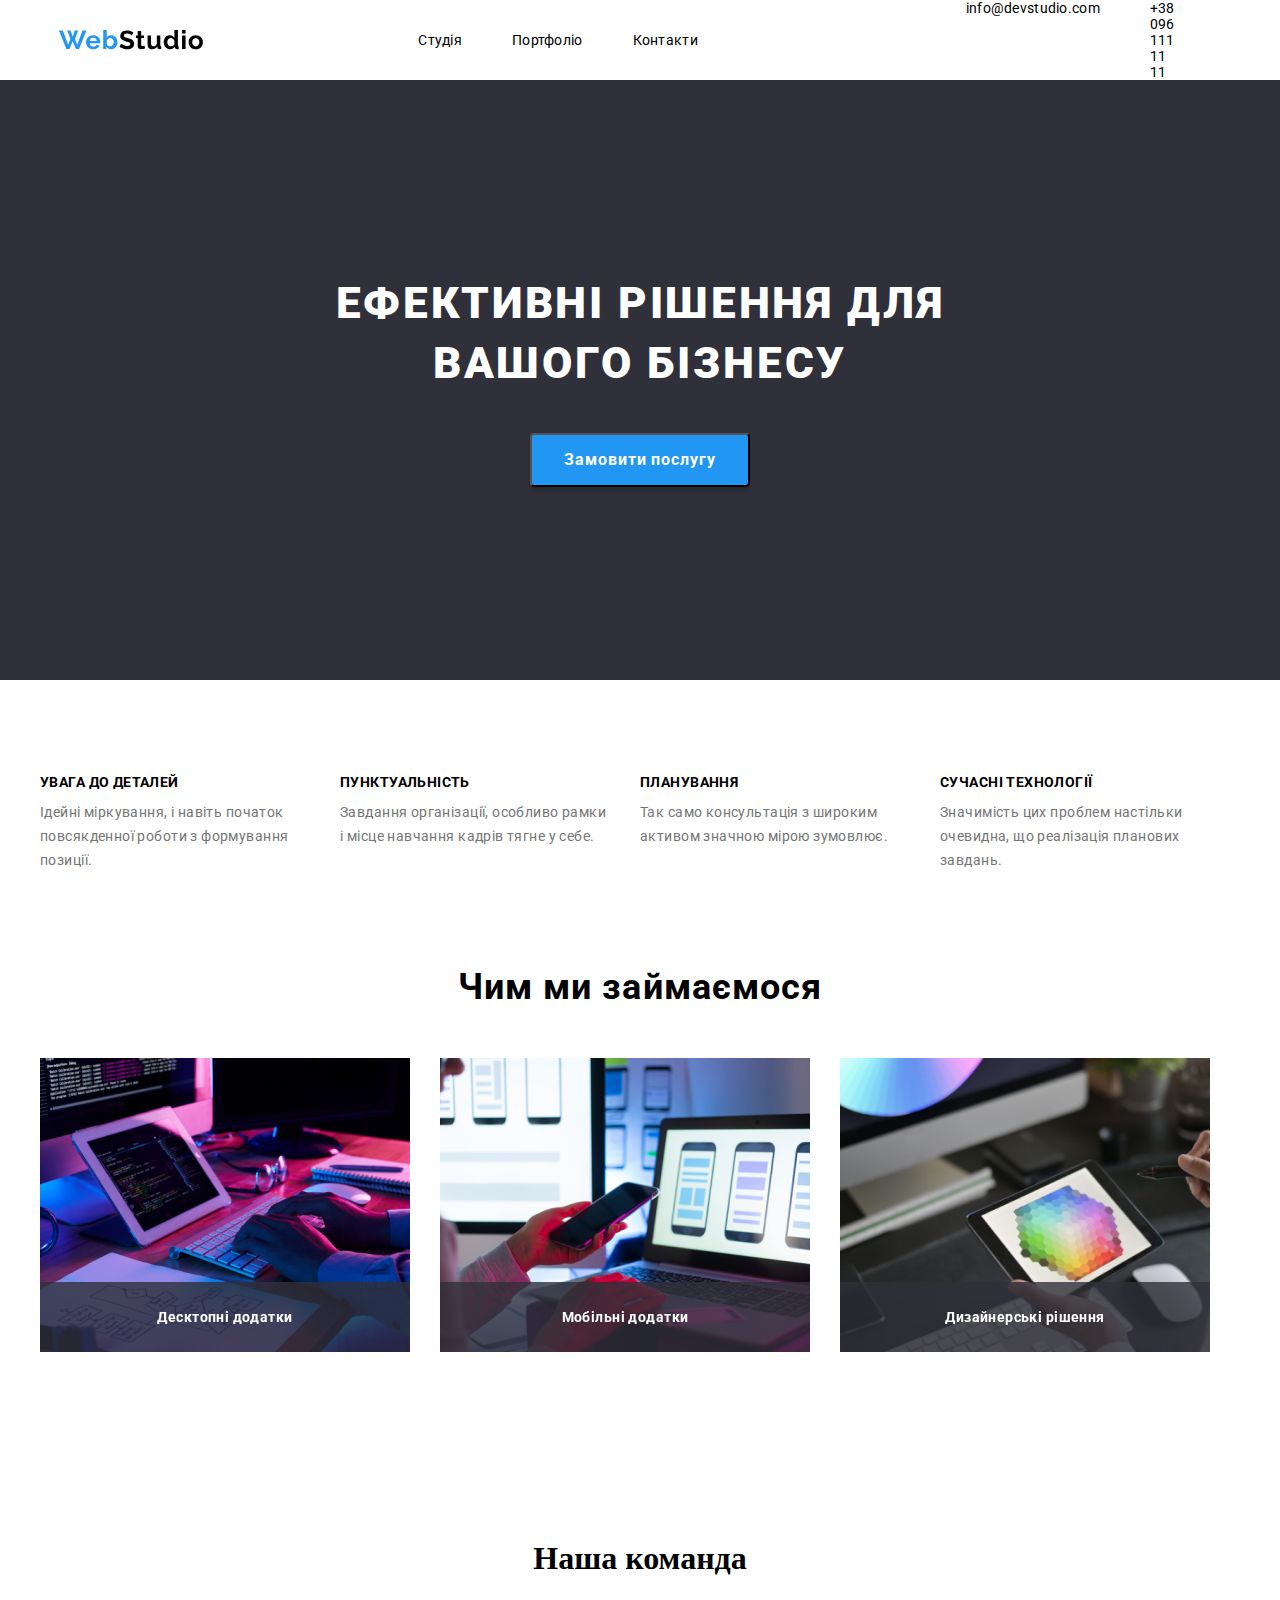
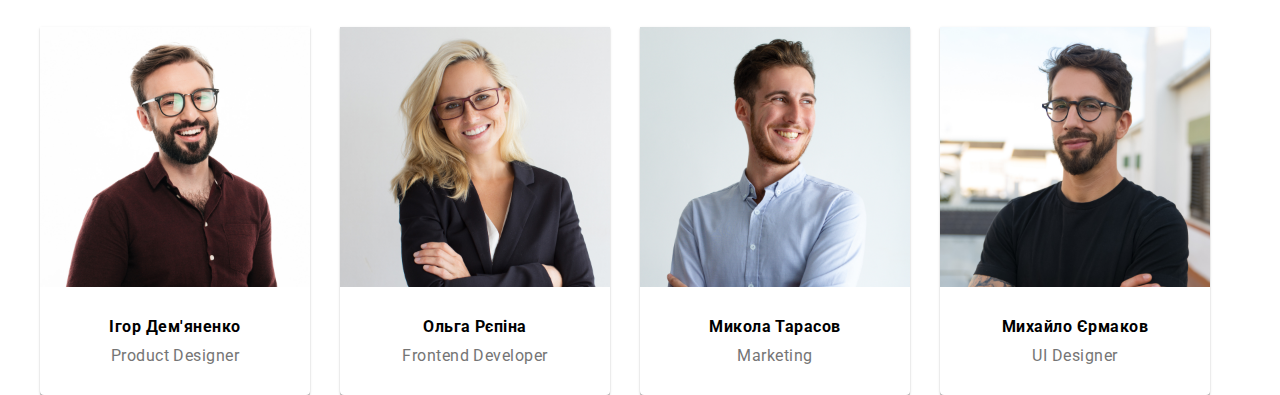
==== index.html @ e47896ac "27" ====
<!DOCTYPE html>
<html lang="en">
  <head>
    <meta charset="UTF-8" />
    <meta http-equiv="X-UA-Compatible" content="IE=edge" />
    <meta name="viewport" content="width=device-width, initial-scale=1.0" />
    <title>Document</title>

    <link rel="stylesheet" href="style.css" />
    <link rel="preconnect" href="https://fonts.googleapis.com" />
    <link rel="preconnect" href="https://fonts.gstatic.com" crossorigin />
    <link
      href="https://fonts.googleapis.com/css2?family=Fira+Sans:wght@400;700;900&family=Roboto:wght@500;700;900&display=swap"
      rel="stylesheet"
    />
    <link rel="preconnect" href="https://fonts.googleapis.com" />
    <link rel="preconnect" href="https://fonts.gstatic.com" crossorigin />
    <link
      href="https://fonts.googleapis.com/css2?family=Fira+Sans:wght@400;700;900&family=Raleway:wght@700&display=swap"
      rel="stylesheet"
    />
  </head>
  <body>
    <header>
      <nav class="header_nav">
        <img src="img/WebStudio.svg" alt="" class="header_nav_svg" />
        <ul class="header_nav_list">
          <li class="header_nav_list_li">Студія</li>
          <li class="header_nav_list_li">Портфоліо</li>
          <li class="header_nav_list_li">Контакти</li>
        </ul>
        <div class="header_nav_info">
          <p class="header_nav_info_p">info@devstudio.com</p>
          <p class="header_nav_info_p">+38 096 111 11 11</p>
        </div>
      </nav>
      <div class="header_logo">
        <h1 class="header_logo_text">
          Ефективні рішення для<br />
          вашого бізнесу
        </h1>
        <button
          class="header_logo_button header_logo_button_text button"
          data-modal-open
        >
          Замовити послугу
        </button>
        <div class="backdrop is-hidden" data-modal>
          <div class="modal">
            <button class="button-close" data-modal-close>X</button>
          </div>
        </div>
        <script src="modal.js"></script>
      </div>
    </header>
    <main>
      <section class="section">
        <ul class="section_list">
          <li class="section_item">
            <h5>УВАГА ДО ДЕТАЛЕЙ</h5>
            <p>
              Ідейні міркування, і навіть початок повсякденної роботи з
              формування позиції.
            </p>
          </li>
          <li class="section_item">
            <h5>ПУНКТУАЛЬНІСТЬ</h5>
            <p>
              Завдання організації, особливо рамки і місце навчання кадрів тягне
              у себе.
            </p>
          </li>
          <li class="section_item">
            <h5>ПЛАНУВАННЯ</h5>
            <p>
              Так само консультація з широким активом значною мірою зумовлює.
            </p>
          </li>
          <li class="section_item">
            <h5>СУЧАСНІ ТЕХНОЛОГІЇ</h5>
            <p>
              Значимість цих проблем настільки очевидна, що реалізація планових
              завдань.
            </p>
          </li>
        </ul>
      </section>
      <section class="section2">
        <h1>Чим ми займаємося</h1>
        <div class="section2_container">
          <img class="section2_img" src="img/box_1.png" alt="" />
          <div class="section2_wrapper w1">
            <p class="section2_text">Десктопні додатки</p>
          </div>

          <img class="section2_img" src="img/box_2.png" alt="" />
          <div class="section2_wrapper w2">
            <p class="section2_text">Мобільні додатки</p>
          </div>

          <img class="section2_img" src="img/box_3.png" alt="" />
          <div class="section2_wrapper w3">
            <p class="section2_text">Дизайнерські рішення</p>
          </div>
        </div>
      </section>
    </main>
    <footer class="footer">
      <h1>Наша команда</h1>
      <div class="wrapper">
        <div class="footer_container">
          <img src="img/img1.jpg" alt="" />
          <h5>Ігор Дем'яненко</h5>
          <p>Product Designer</p>
        </div>
        <div class="footer_container">
          <img src="img/img2.jpg" alt="" />
          <h5>Ольга Рєпіна</h5>
          <p>Frontend Developer</p>
        </div>
        <div class="footer_container">
          <img src="img/img3.jpg" alt="" />
          <h5>Микола Тарасов</h5>
          <p>Marketing</p>
        </div>
        <div class="footer_container">
          <img src="img/img4.png" alt="" />
          <h5>Михайло Єрмаков</h5>
          <p>UI Designer</p>
        </div>
      </div>
    </footer>
  </body>
</html>
---- style.css ----
* {
  margin: 0;
  padding: 0;
  box-sizing: border-box;
}
.header_nav {
  height: 80px;
  display: flex;
  justify-content: center;
  align-items: center;
}
.header_nav_svg {
  margin: 0 215px 0 219px;
  font-family: "Raleway";
  font-weight: 700;
  font-size: 26px;
  line-height: 31px;
  letter-spacing: 0.03em;
}
.header_nav_list {
  display: flex;
}
.header_nav_list_li {
  font-family: "Roboto";
  font-size: 14px;
  line-height: 16px;
  letter-spacing: 0.02em;
  margin-right: 50px;
  list-style: none;
}
.header_nav_list_li:hover {
  color: #2196f3;
}
.header_nav_info {
  display: flex;
  margin-left: 218px;
  margin-right: 215px;
}
.header_nav_info_p {
  display: flex;
  font-family: "Roboto";
  font-size: 14px;
  line-height: 16px;
  letter-spacing: 0.02em;
  margin-right: 50px;
}
.header_nav_info_p:hover {
  color: #2196f3;
}
.header_logo {
  display: flex;
  background-color: #2f303a;
  justify-content: center;
  align-items: center;
  flex-direction: column;
  height: 600px;
}
.header_logo_text {
  font-family: "Roboto";
  font-weight: 900;
  font-size: 44px;
  line-height: 60px;
  text-align: center;
  letter-spacing: 0.06em;
  text-transform: uppercase;
  color: #ffffff;
  margin-bottom: 40px;
}
.header_logo_button {
  background: #2196f3;
  box-shadow: 0px 4px 4px rgba(0, 0, 0, 0.15);
  border-radius: 4px;
}
.header_logo_button_text {
  font-family: "Roboto";
  font-weight: 700;
  font-size: 16px;
  line-height: 30px;
  display: flex;
  align-items: center;
  text-align: center;
  letter-spacing: 0.06em;
  color: #ffffff;
  padding: 10px 32px;
}
.section_list {
  display: flex;
  justify-content: center;
  list-style: none;
}

.section_item {
  margin: 94px 0;
  margin-right: 30px;
  max-width: 270px;
}

.section_item h5 {
  font-size: 14px;
  letter-spacing: 0.42px;
  margin-bottom: 10px;
  font-family: Roboto;
}

.section_item p {
  color: #757575;
  font-size: 14px;
  font-family: Roboto;
  line-height: 24px;
  letter-spacing: 0.42px;
}

.section2 {
  display: flex;
  justify-content: center;
  flex-direction: column;
}

.section2 h1 {
  text-align: center;
  font-size: 36px;
  font-family: Roboto;
  letter-spacing: 1.08px;
}

.section2_container {
  display: flex;
  justify-content: center;
  position: relative;
}

.section2_container img {
  margin-right: 30px;
  margin-top: 50px;
}

.section2_wrapper {
  position: absolute;
  background: #2f303acc;
  width: 370px;
  height: 70px;
  display: flex;
  justify-content: center;
  align-items: center;
  bottom: 0px;
  margin-right: 30px;
}

.w1 {
  margin-right: 830px;
}

.w3 {
  margin-left: 800px;
}

.section2_text {
  color: #fff;
  font-family: Roboto;
  font-size: 14px;
  font-weight: 700;
  letter-spacing: 0.42px;
}

/* - */

.footer {
  display: flex;
  flex-direction: column;
  justify-content: center;
}

.wrapper {
  display: flex;
  flex-direction: row;
  justify-content: center;
}

.footer h1 {
  margin-top: 188px;
  display: flex;
  justify-content: center;
  margin-bottom: 50px;
}

.footer_container {
  display: flex;
  flex-direction: column;
  border-radius: 0px 0px 4px 4px;
  background: #fff;
  box-shadow: 0px 2px 1px 0px rgba(0, 0, 0, 0.2),
    0px 1px 1px 0px rgba(0, 0, 0, 0.14), 0px 1px 3px 0px rgba(0, 0, 0, 0.12);
  margin-right: 30px;
}

.footer_container img {
  max-width: 270px;
}

.footer_container h5 {
  text-align: center;
  font-size: 16px;
  font-family: Roboto;
  letter-spacing: 0.48px;
  margin-bottom: 10px;
  margin-top: 30px;
}

.footer_container p {
  color: #757575;
  text-align: center;
  font-size: 16px;
  font-family: Roboto;
  letter-spacing: 0.48px;
  margin-bottom: 30px;
}

/* . */

.backdrop {
  position: fixed;
  top: 0;
  left: 0;
  right: 0;
  bottom: 0;
  background-color: #0000003e;
  opacity: 1;
}

.backdrop.is-hidden {
  opacity: 0;
  pointer-events: none;
}

.no-scroll {
  overflow: hidden;
}
.modal {
  position: absolute;
  top: 50%;
  left: 50%;
  min-width: 400px;
  min-height: 300px;
  padding: 25px;
  background-color: white;
  transform: translate(-50%, -50%);
}
.button-close {
  position: absolute;
  right: 10px;
  top: 10px;
  width: 30px;
  height: 30px;
  border: 1px solid gray;
  border-radius: 50%;
}
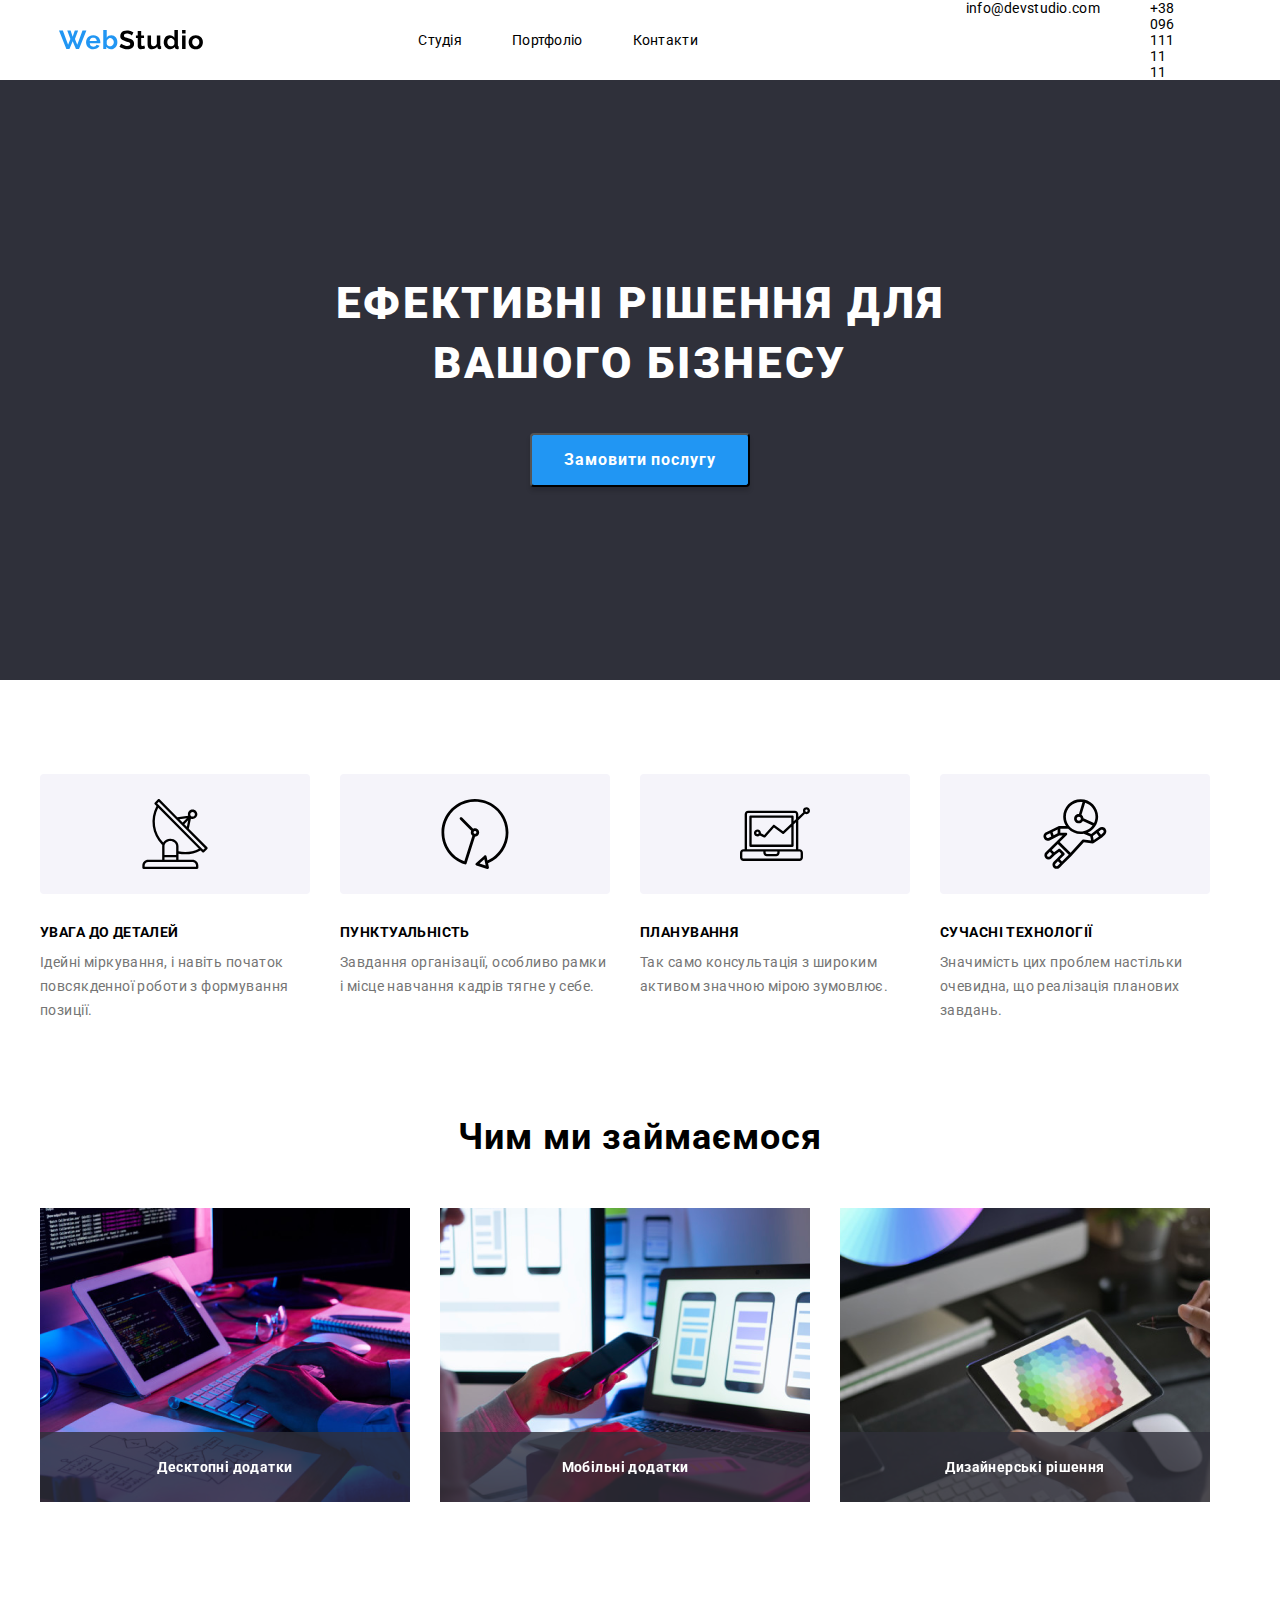
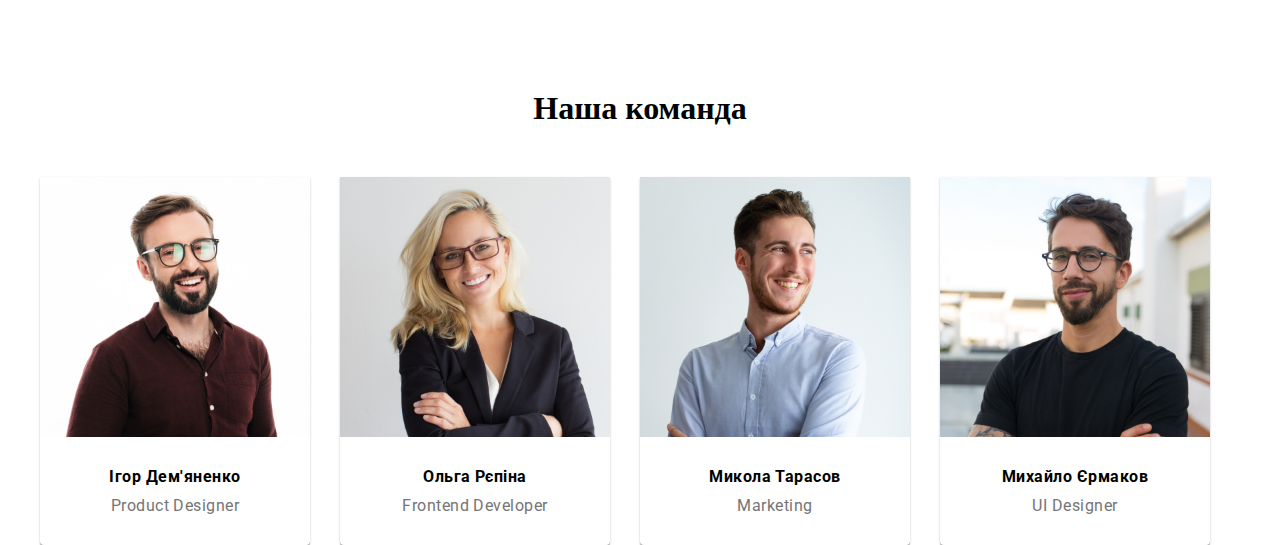
==== commit 8fa3cf7e: "Icones" ====
--- a/index.html
+++ b/index.html
@@ -57,6 +57,11 @@
       <section class="section">
         <ul class="section_list">
           <li class="section_item">
+            <div class="section_item_wrapper">
+              <svg class="icones">
+                <use href="/img/icones.svg#antena"></use>
+              </svg>
+            </div>
             <h5>УВАГА ДО ДЕТАЛЕЙ</h5>
             <p>
               Ідейні міркування, і навіть початок повсякденної роботи з
@@ -64,6 +69,9 @@
             </p>
           </li>
           <li class="section_item">
+            <div class="section_item_wrapper">
+              <svg class="icones"><use href="/img/icones.svg#clock"></use></svg>
+            </div>
             <h5>ПУНКТУАЛЬНІСТЬ</h5>
             <p>
               Завдання організації, особливо рамки і місце навчання кадрів тягне
@@ -71,12 +79,22 @@
             </p>
           </li>
           <li class="section_item">
+            <div class="section_item_wrapper">
+              <svg class="icones">
+                <use href="/img/icones.svg#diagrama"></use>
+              </svg>
+            </div>
             <h5>ПЛАНУВАННЯ</h5>
             <p>
               Так само консультація з широким активом значною мірою зумовлює.
             </p>
           </li>
           <li class="section_item">
+            <div class="section_item_wrapper">
+              <svg class="icones">
+                <use href="/img/icones.svg#astronaut"></use>
+              </svg>
+            </div>
             <h5>СУЧАСНІ ТЕХНОЛОГІЇ</h5>
             <p>
               Значимість цих проблем настільки очевидна, що реалізація планових
--- a/style.css
+++ b/style.css
@@ -93,6 +93,26 @@
   margin: 94px 0;
   margin-right: 30px;
   max-width: 270px;
+}
+
+.section_item_wrapper {
+  display: flex;
+  justify-content: center;
+  align-items: center;
+  width: 270px;
+  height: 120px;
+  border-radius: 4px;
+  background: #f5f4fa;
+  margin-bottom: 30px;
+}
+
+.icones {
+  width: 70px;
+  height: 70px;
+}
+
+.icones:hover {
+  fill: #2196f3;
 }
 
 .section_item h5 {
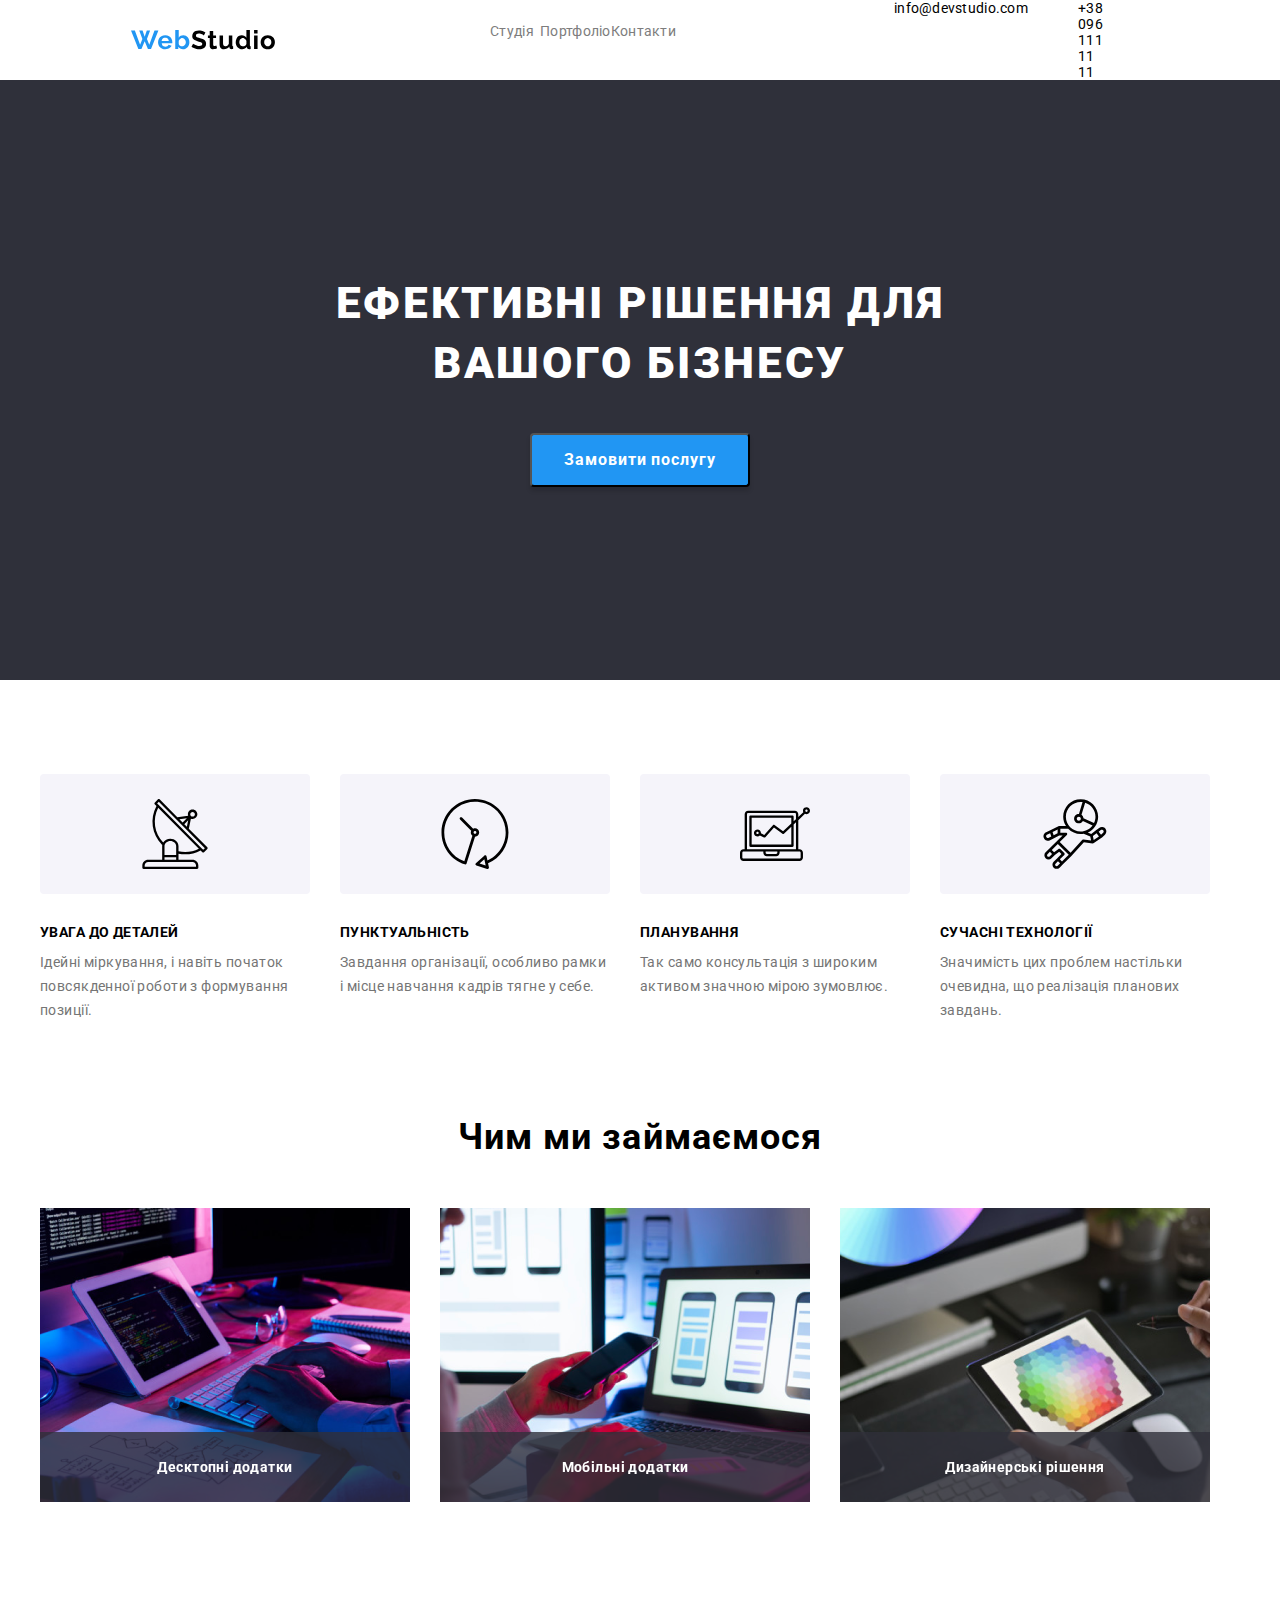
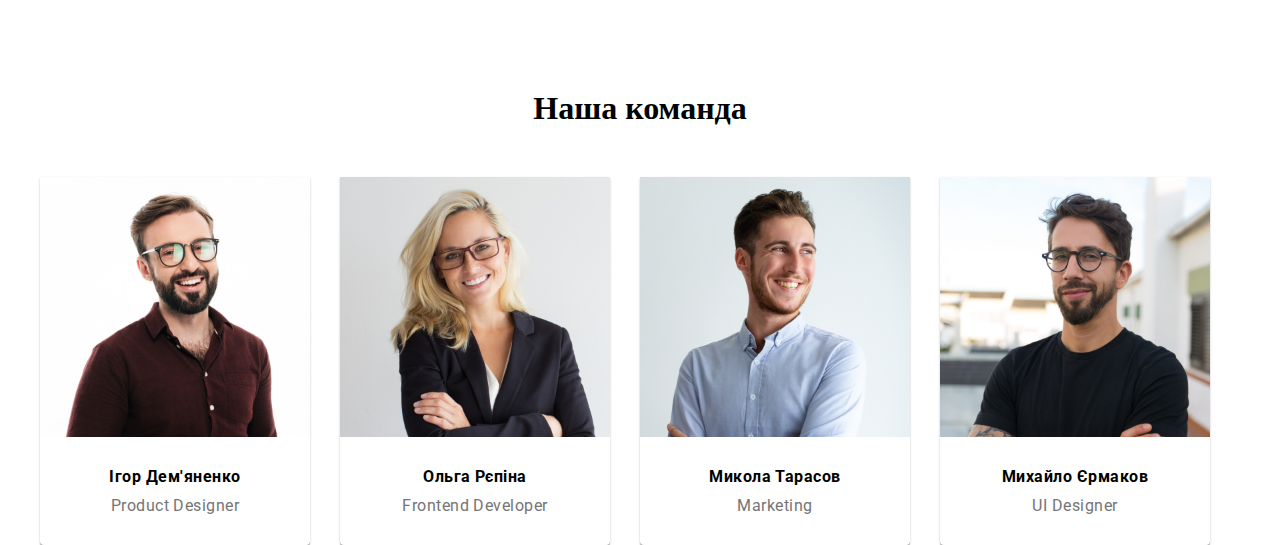
==== commit ba2a0c86: "hm 27" ====
--- a/index.html
+++ b/index.html
@@ -5,7 +5,6 @@
     <meta http-equiv="X-UA-Compatible" content="IE=edge" />
     <meta name="viewport" content="width=device-width, initial-scale=1.0" />
     <title>Document</title>
-
     <link rel="stylesheet" href="style.css" />
     <link rel="preconnect" href="https://fonts.googleapis.com" />
     <link rel="preconnect" href="https://fonts.gstatic.com" crossorigin />
@@ -23,11 +22,15 @@
   <body>
     <header>
       <nav class="header_nav">
-        <img src="img/WebStudio.svg" alt="" class="header_nav_svg" />
+        <img src="img/WebStudio.svg" alt="logo" class="header_nav_svg" />
         <ul class="header_nav_list">
-          <li class="header_nav_list_li">Студія</li>
-          <li class="header_nav_list_li">Портфоліо</li>
-          <li class="header_nav_list_li">Контакти</li>
+          <li>
+            <a href="index.html" class="header_nav_link">Студія</a>
+          </li>
+          <li>
+            <a href="portfolio.html" class="header_nav_link">Портфоліо</a>
+          </li>
+          <li><a href="#" class="header_nav_link">Контакти</a></li>
         </ul>
         <div class="header_nav_info">
           <p class="header_nav_info_p">info@devstudio.com</p>
@@ -47,7 +50,40 @@
         </button>
         <div class="backdrop is-hidden" data-modal>
           <div class="modal">
-            <button class="button-close" data-modal-close>X</button>
+            <button class="button-close" data-modal-close>
+              <img src="/img/X.svg" alt="X" class="button-close_img" />
+            </button>
+            <p class="modal_leave-data">
+              Залиште свої дані, ми вам передзвонимо
+            </p>
+            <div class="modal_container">
+              <p class="modal_text">Ім'я</p>
+              <input type="text" />
+              <img src="img/person-black-18.svg" alt="person" />
+            </div>
+            <div class="modal_container">
+              <p class="modal_text">Телефон</p>
+              <input type="text" />
+              <img src="img/phone-black-18.svg" alt="telephone" />
+            </div>
+            <div class="modal_container">
+              <p class="modal_text">Пошта</p>
+              <input type="text" />
+              <img src="img/email-black-18.svg" alt="email" />
+            </div>
+            <div class="modal_container coment">
+              <p class="modal_text">Коментар</p>
+              <textarea name="coment" cols="30" rows="10">
+              Введіть текст</textarea
+              >
+            </div>
+            <div class="modal_wrapper">
+              <input type="checkbox" class="modal_checkbox" />
+              <label for="modal_checkbox"
+                >Погоджуюся з розсилкою та приймаю Умови договору</label
+              >
+              <button class="modal_button"></button>
+            </div>
           </div>
         </div>
         <script src="modal.js"></script>
@@ -106,17 +142,25 @@
       <section class="section2">
         <h1>Чим ми займаємося</h1>
         <div class="section2_container">
-          <img class="section2_img" src="img/box_1.png" alt="" />
+          <img
+            class="section2_img"
+            src="img/box_1.png"
+            alt="Desktop programs"
+          />
           <div class="section2_wrapper w1">
             <p class="section2_text">Десктопні додатки</p>
           </div>
 
-          <img class="section2_img" src="img/box_2.png" alt="" />
+          <img class="section2_img" src="img/box_2.png" alt="mobile apps" />
           <div class="section2_wrapper w2">
             <p class="section2_text">Мобільні додатки</p>
           </div>
 
-          <img class="section2_img" src="img/box_3.png" alt="" />
+          <img
+            class="section2_img"
+            src="img/box_3.png"
+            alt="design solutions"
+          />
           <div class="section2_wrapper w3">
             <p class="section2_text">Дизайнерські рішення</p>
           </div>
@@ -127,22 +171,22 @@
       <h1>Наша команда</h1>
       <div class="wrapper">
         <div class="footer_container">
-          <img src="img/img1.jpg" alt="" />
+          <img src="img/img1.jpg" alt="Man in compani" />
           <h5>Ігор Дем'яненко</h5>
           <p>Product Designer</p>
         </div>
         <div class="footer_container">
-          <img src="img/img2.jpg" alt="" />
+          <img src="img/img2.jpg" alt="Woman in compani" />
           <h5>Ольга Рєпіна</h5>
           <p>Frontend Developer</p>
         </div>
         <div class="footer_container">
-          <img src="img/img3.jpg" alt="" />
+          <img src="img/img3.jpg" alt="Man in compani" />
           <h5>Микола Тарасов</h5>
           <p>Marketing</p>
         </div>
         <div class="footer_container">
-          <img src="img/img4.png" alt="" />
+          <img src="img/img4.png" alt="Man in compani" />
           <h5>Михайло Єрмаков</h5>
           <p>UI Designer</p>
         </div>
--- a/style.css
+++ b/style.css
@@ -2,6 +2,14 @@
   margin: 0;
   padding: 0;
   box-sizing: border-box;
+}
+
+a {
+  text-decoration: none;
+}
+
+.header {
+  border-bottom: 1px solid #ececec;
 }
 .header_nav {
   height: 80px;
@@ -19,17 +27,37 @@
 }
 .header_nav_list {
   display: flex;
-}
-.header_nav_list_li {
+  list-style: none;
+}
+.header_nav_link {
+  list-style: none;
+  color: #7d7d7d;
+  position: relative;
   font-family: "Roboto";
   font-size: 14px;
   line-height: 16px;
   letter-spacing: 0.02em;
   margin-right: 50px;
-  list-style: none;
-}
-.header_nav_list_li:hover {
-  color: #2196f3;
+  transition: color 250ms cubic-bezier(0.4, 0, 0.2, 1);
+}
+.header_nav_link:hover {
+  color: #03a9f4;
+}
+.header_nav_link::after {
+  content: "";
+  width: 100%;
+  height: 5px;
+  background-color: #03a9f4;
+  position: absolute;
+  left: 0;
+  bottom: -31px;
+  transform: scaleX(0);
+  transition-timing-function: linear;
+  transition-duration: 500ms;
+  transition-property: transform;
+}
+.header_nav_link:hover::after {
+  transform: scaleX(1);
 }
 .header_nav_info {
   display: flex;
@@ -43,6 +71,7 @@
   line-height: 16px;
   letter-spacing: 0.02em;
   margin-right: 50px;
+  transition: color 250ms cubic-bezier(0.4, 0, 0.2, 1);
 }
 .header_nav_info_p:hover {
   color: #2196f3;
@@ -83,6 +112,7 @@
   color: #ffffff;
   padding: 10px 32px;
 }
+
 .section_list {
   display: flex;
   justify-content: center;
@@ -109,6 +139,7 @@
 .icones {
   width: 70px;
   height: 70px;
+  transition: fill 250ms cubic-bezier(0.4, 0, 0.2, 1);
 }
 
 .icones:hover {
@@ -262,8 +293,11 @@
   min-width: 400px;
   min-height: 300px;
   padding: 25px;
-  background-color: white;
   transform: translate(-50%, -50%);
+  border-radius: 4px;
+  background: #fff;
+  box-shadow: 0px 2px 1px 0px rgba(0, 0, 0, 0.2),
+    0px 1px 1px 0px rgba(0, 0, 0, 0.14), 0px 1px 3px 0px rgba(0, 0, 0, 0.12);
 }
 .button-close {
   position: absolute;
@@ -271,6 +305,14 @@
   top: 10px;
   width: 30px;
   height: 30px;
-  border: 1px solid gray;
+  border: 1px solid #fff;
   border-radius: 50%;
-}
+  fill: #fff;
+  stroke-width: 1px;
+  stroke: rgba(0, 0, 0, 0.1);
+}
+
+.button-close_img {
+  width: 18px;
+  height: 18px;
+}
